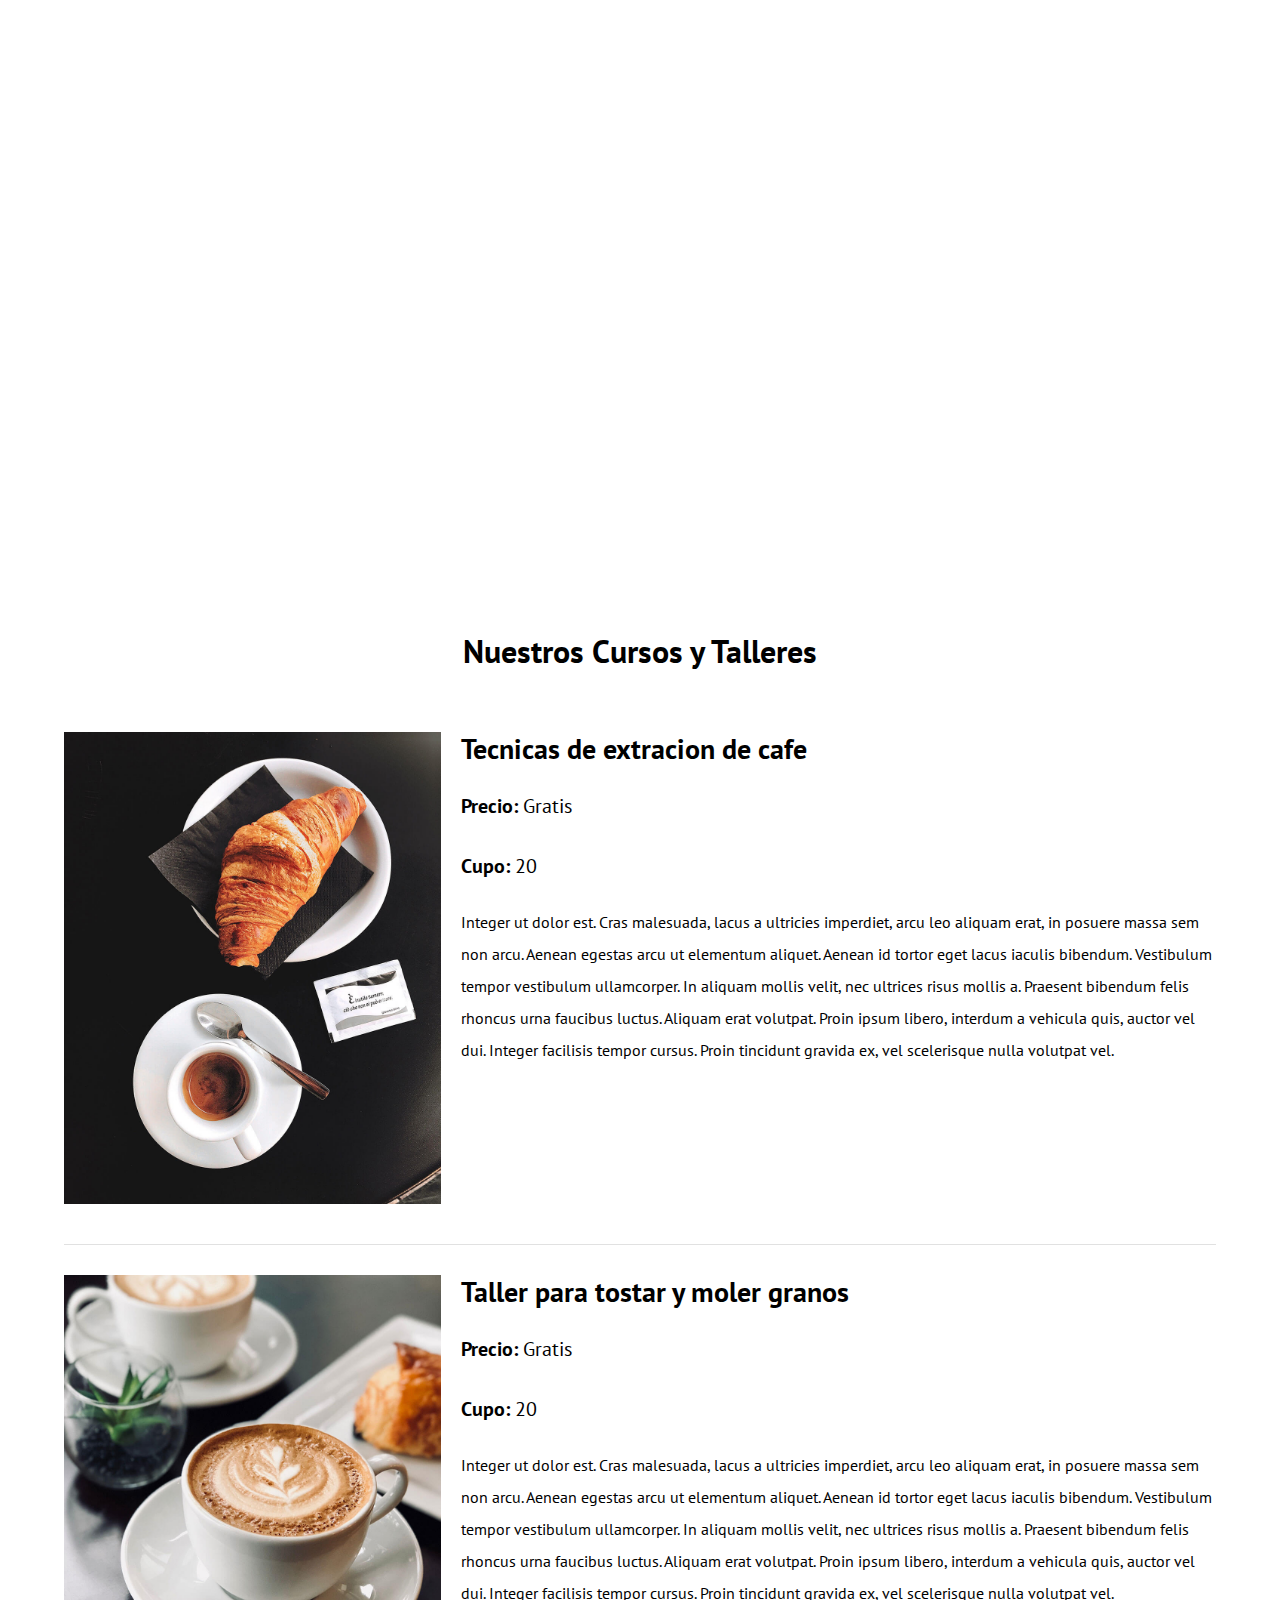
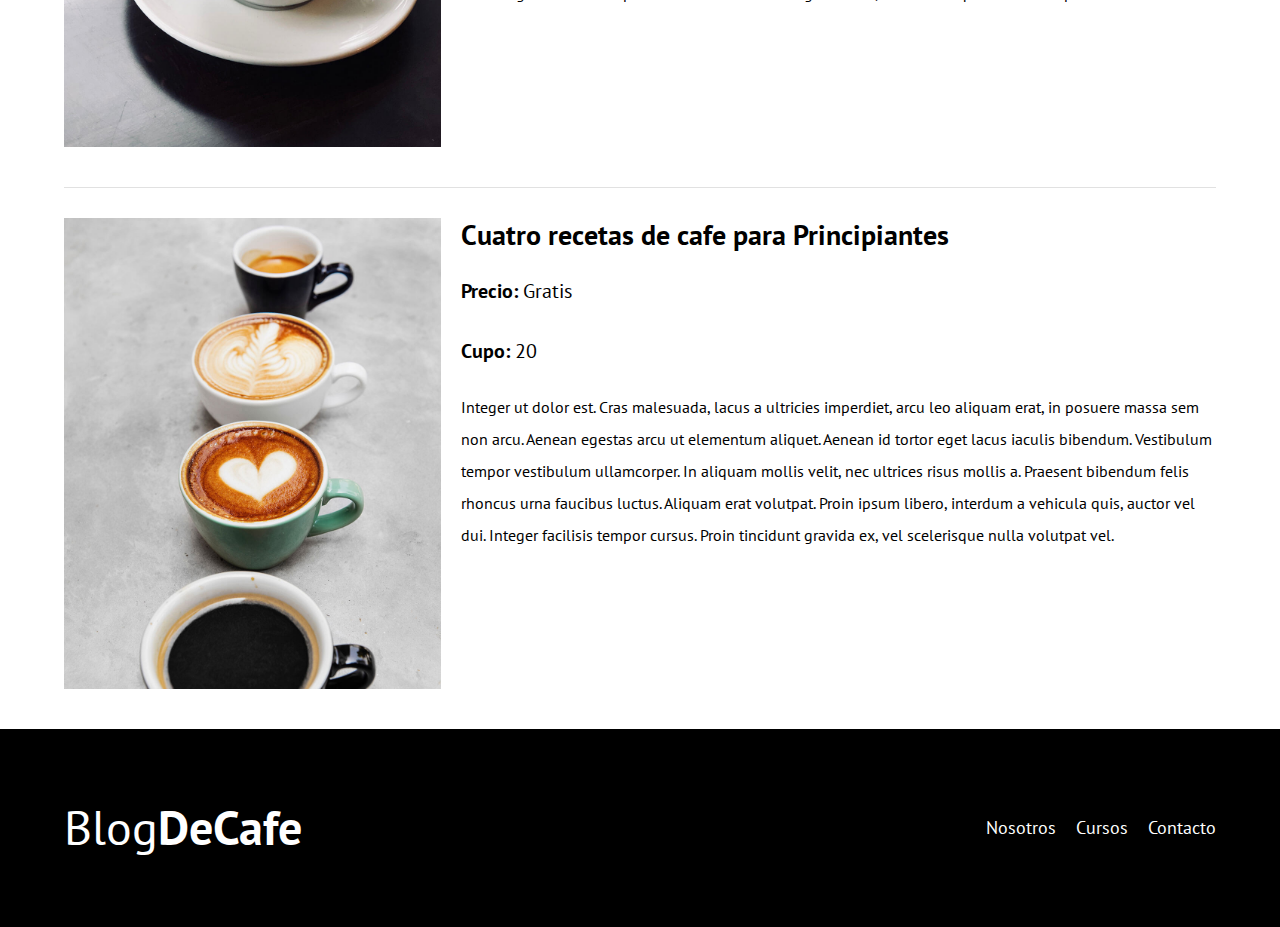
==== cursos.html @ c94d8d21 "Blog cafe Udemy" ====
<!DOCTYPE html>
<html lang="en">
<head>
    <meta charset="UTF-8">
    <meta http-equiv="X-UA-Compatible" content="IE=edge">
    <meta name="viewport" content="width=device-width, initial-scale=1.0">
    <title>Document</title>

    <link rel="preconnect" href="https://fonts.googleapis.com">
    <link rel="preconnect" href="https://fonts.gstatic.com" crossorigin>
    <link href="https://fonts.googleapis.com/css2?family=Open+Sans&family=PT+Sans:wght@400;700&display=swap" rel="stylesheet">
    
    <link rel="stylesheet" href="css/normalize.css">
    <link rel="stylesheet" href="css/style.css">

</head>
<body>
    <header class="header">

        <div class="container">
            <div class="bar center-text">
                <a href="index.html" class="logo">
                    <h1 class="logo__name no-margin">Blog<span class="logo__bold">DeCafe</span></h1>
                </a>

                <nav class="nav">
                    <a href="nosotros.html" class="nav__link">Nosotros</a>
                    <a href="cursos.html" class="nav__link">Cursos</a>
                    <a href="contacto.html" class="nav__link">Contacto</a>
                </nav>
            </div>
        </div>
        
        <div class="header__text">
            <h2 class="no-margin"> Blog de cafe con consejos y cursos</h2>
            <p class="no-margin center-text">Aprende de los expertos con las mejores recetas y consejos</p>
        </div>
    </header>

    <main class="container">
        <h3 class="center-text">Nuestros Cursos y Talleres</h3>

        <div class="courses">
            <div class="courses__img">
                <img src="img/curso1.jpg" alt="imagen curso">
            </div>
            <div class="courses__content">
                <h4 class="no-margin">Tecnicas de extracion de cafe</h4>
                <p class="courses__label">Precio: <span class="courses__info">Gratis</span></p>
                <p class="courses__label">Cupo: <span class="courses__info">20</span></p>
                <p class="courses__description">
                    Integer ut dolor est. Cras malesuada, lacus a ultricies imperdiet, arcu leo aliquam erat, in posuere massa sem non arcu. Aenean egestas arcu ut elementum aliquet. Aenean id tortor eget lacus iaculis bibendum. Vestibulum tempor vestibulum ullamcorper. In aliquam mollis velit, nec ultrices risus mollis a. Praesent bibendum felis rhoncus urna faucibus luctus. Aliquam erat volutpat. Proin ipsum libero, interdum a vehicula quis, auctor vel dui. Integer facilisis tempor cursus. Proin tincidunt gravida ex, vel scelerisque nulla volutpat vel.
                </p>
            </div>
        </div> <!-- Curso 1 Cierre-->
        <div class="courses">
            <div class="courses__img">
                <img src="img/curso2.jpg" alt="imagen curso">
            </div>
            <div class="courses__content">
                <h4 class="no-margin">Taller para tostar y moler granos</h4>
                <p class="courses__label">Precio: <span class="courses__info">Gratis</span></p>
                <p class="courses__label">Cupo: <span class="courses__info">20</span></p>
                <p class="courses__description">
                    Integer ut dolor est. Cras malesuada, lacus a ultricies imperdiet, arcu leo aliquam erat, in posuere massa sem non arcu. Aenean egestas arcu ut elementum aliquet. Aenean id tortor eget lacus iaculis bibendum. Vestibulum tempor vestibulum ullamcorper. In aliquam mollis velit, nec ultrices risus mollis a. Praesent bibendum felis rhoncus urna faucibus luctus. Aliquam erat volutpat. Proin ipsum libero, interdum a vehicula quis, auctor vel dui. Integer facilisis tempor cursus. Proin tincidunt gravida ex, vel scelerisque nulla volutpat vel.
                </p>
            </div>
        </div> <!-- Curso 2 Cierre-->
        <div class="courses">
            <div class="courses__img">
                <img src="img/curso3.jpg" alt="imagen curso">
            </div>
            <div class="courses__content">
                <h4 class="no-margin">Cuatro recetas de cafe para Principiantes</h4>
                <p class="courses__label">Precio: <span class="courses__info">Gratis</span></p>
                <p class="courses__label">Cupo: <span class="courses__info">20</span></p>
                <p class="courses__description">
                    Integer ut dolor est. Cras malesuada, lacus a ultricies imperdiet, arcu leo aliquam erat, in posuere massa sem non arcu. Aenean egestas arcu ut elementum aliquet. Aenean id tortor eget lacus iaculis bibendum. Vestibulum tempor vestibulum ullamcorper. In aliquam mollis velit, nec ultrices risus mollis a. Praesent bibendum felis rhoncus urna faucibus luctus. Aliquam erat volutpat. Proin ipsum libero, interdum a vehicula quis, auctor vel dui. Integer facilisis tempor cursus. Proin tincidunt gravida ex, vel scelerisque nulla volutpat vel.
                </p>
            </div>
        </div> <!-- Curso 3 Cierre-->
    </main>

    <footer class="footer">
        <div class="container">
            <div class="bar center-text">
                <a href="index.html" class="logo">
                    <h1 class="logo__name no-margin">Blog<span class="logo__bold">DeCafe</span></h1>
                </a>

                <nav class="nav">
                    <a href="nosotros.html" class="nav__link">Nosotros</a>
                    <a href="cursos.html" class="nav__link">Cursos</a>
                    <a href="contacto.html" class="nav__link">Contacto</a>
                </nav>
            </div>
        </div>
    </footer>
</body>
</html>
---- css/style.css ----
/* Globals */
:root{
    --HeadingFont: 'PT Sans', sans-serif;
    --ParagraphFont: 'PT Sans', sans-serif;

    --primario: #784d3c;
    --gray:#e1e1e1;
    --white: #fff;
    --black: #000;
}

html{
    box-sizing: border-box;
    font-size: 62.5%; /* 1rem = 10px */
}
*, *:before, *:after{
    /* Heredar del elemento padre que es el html */
    box-sizing: inherit;
}
body{
    font-family: var(--ParagraphFont);
    font-size: 1.6rem;
    line-height: 2;
}
.container{
    max-width: 120rem;
    width: 90%;
    width: min(90%, 120rem);
    margin: 0 auto;
}
a{
    text-decoration: none;
}
h1,h2,h3,h4{
    font-family: var(--HeadingFont);
    line-height: 1.2;
}
h1{font-size: 4.8rem;}
h2{font-size: 4rem;}
h3{font-size: 3.2rem;}
h4{font-size: 2.8rem;}
img{max-width: 100%;}

/* Utilities */
.no-margin{margin: 0;}
.no-padding{padding: 0;}
.center-text{text-align: center;}

/* Header */
.webp .header{
    background-image: url(../img/banner.webp);
}
.no-webp .header{
    background-image: url(../img/banner.jpg);
}
.header{
    height: 60rem;
    background-size: cover;
    background-repeat: no-repeat;

    /* Centrar horital y ventical puedes poner % */
    background-position: center center;
}

.header__text{
    text-align: center;
    color: var(--white);
}
@media (min-width: 768px){
    .header__text{
        margin-top: 10rem;
    }
}

/* Navbar */
@media (min-width: 768px){
    .bar{
        display: flex;
        /* Alinear horizontalmente */
        justify-content: space-between;
        /* Alinear verticalmente */
        align-items: center;
        padding: 4rem 0;
    }
}

.logo{
    color: var(--white);

}
.logo__name{
    font-weight: 400;
}
.logo__bold{
    font-weight: 700;
}

@media (min-width: 768px){
    .nav{
        display: flex;
        gap: 0 2rem;
    }
}
.nav__link{
    display: block;
    font-size: 1.8rem;
    color: var(--white);
}

/* Main container */
@media (min-width: 768px){
    .main-content{
        display: grid;
        grid-template-columns: 2fr 1fr;
        column-gap: 4rem;
    }
}

/* Entry */
.entry{
    border-bottom: 0.1rem solid var(--gray);
    margin-bottom: 2rem;
}
.entry:last-child{
    border-bottom: none;
    margin-bottom: 0;
}

/* Buttons */
.button{
    display: block;
    font-family: var(--HeadingFont);
    color: var(--white);
    text-align: center;
    font-size: 1.8rem;
    text-transform: uppercase;
    font-weight: 700;
    margin-bottom: 2rem;
    padding: 1rem 3rem;
    border: none;
}
/* Inline genera un displey donde solo usa el espacio
necesita. si usamos inline-block la diferencia es que
nos permite usar margin y with */
@media (min-width: 768px){
    .button{
        display: inline-block;
    }
}
.button--primary{
    background-color: var(--black);
}
.button--secundary{
    background-color: var(--primario);
}
.button:hover{
    cursor: pointer;
}

/* Courses */
.course{
    list-style: none;
}
.course__item{
    border-bottom: 1px solid var(--gray);
    margin-bottom: 2rem;
}
.course__item:last-of-type{
    border: none;
    margin-bottom: 0;
}
.course__label,
.courses__label{
    font-family: var(--HeadingFont);
    font-weight: 700;
}
.course__info,
.courses__info{
    font-weight: 400;
}

.course__info,
.course__label,
.courses__info,
.courses__label{
    font-size: 2rem;
}


/* Footer */
.footer{
    background-color: var(--black);
    padding: 3rem 0;
}

/* Nosotros */
@media (min-width: 768px){
    .nosotros{
        display: grid;
        grid-template-columns: repeat(2, 1fr);
        column-gap: 2rem;
    }
}

/* Cursos */
.courses{
    padding: 3rem 0;
    border-bottom: 1px solid var(--gray);
}
.courses:last-of-type{
    border-bottom: none;
}
@media (min-width: 768px){
    .courses{
        display: grid;
        grid-template-columns: 1fr 2fr;
        gap: 0 2rem;
    }
}

/* Contacto */
.contact-bg{
    background-image: url(../img/contacto.jpg);
    height: 40rem;
    background-size: cover;
    background-repeat: no-repeat;
}

.form{
    background-color: var(--white);
    margin: -5rem auto 0 auto;
    width: 95%;
    padding: 5rem;
}
.input{
    display: flex;
    margin-bottom: 2rem;
    /* gap: 0 2rem; */
}
/* No tendra factor de crecimiento pero abarcara siempre 9rem */
.input__label{
    flex: 0 0 9rem;
    text-align: right;
    /* Puedo usar padding o el gap en el flex */
    padding-right: 2rem;
}
/* Como label no tiene factor de crecimiento y a field le asignamos 1
abarcara todo el espacio restante sin tocar los 9rem */
.input__field{
    flex: 1;
    border: 1px solid var(--gray);
}
.input__field--textarea{
    height: 20rem;
}

@media (max-width: 768px){
    .input{
        flex-direction: column;
    }
    .input__label{
        text-align: left;
        flex: 0 0 0;
    }
}
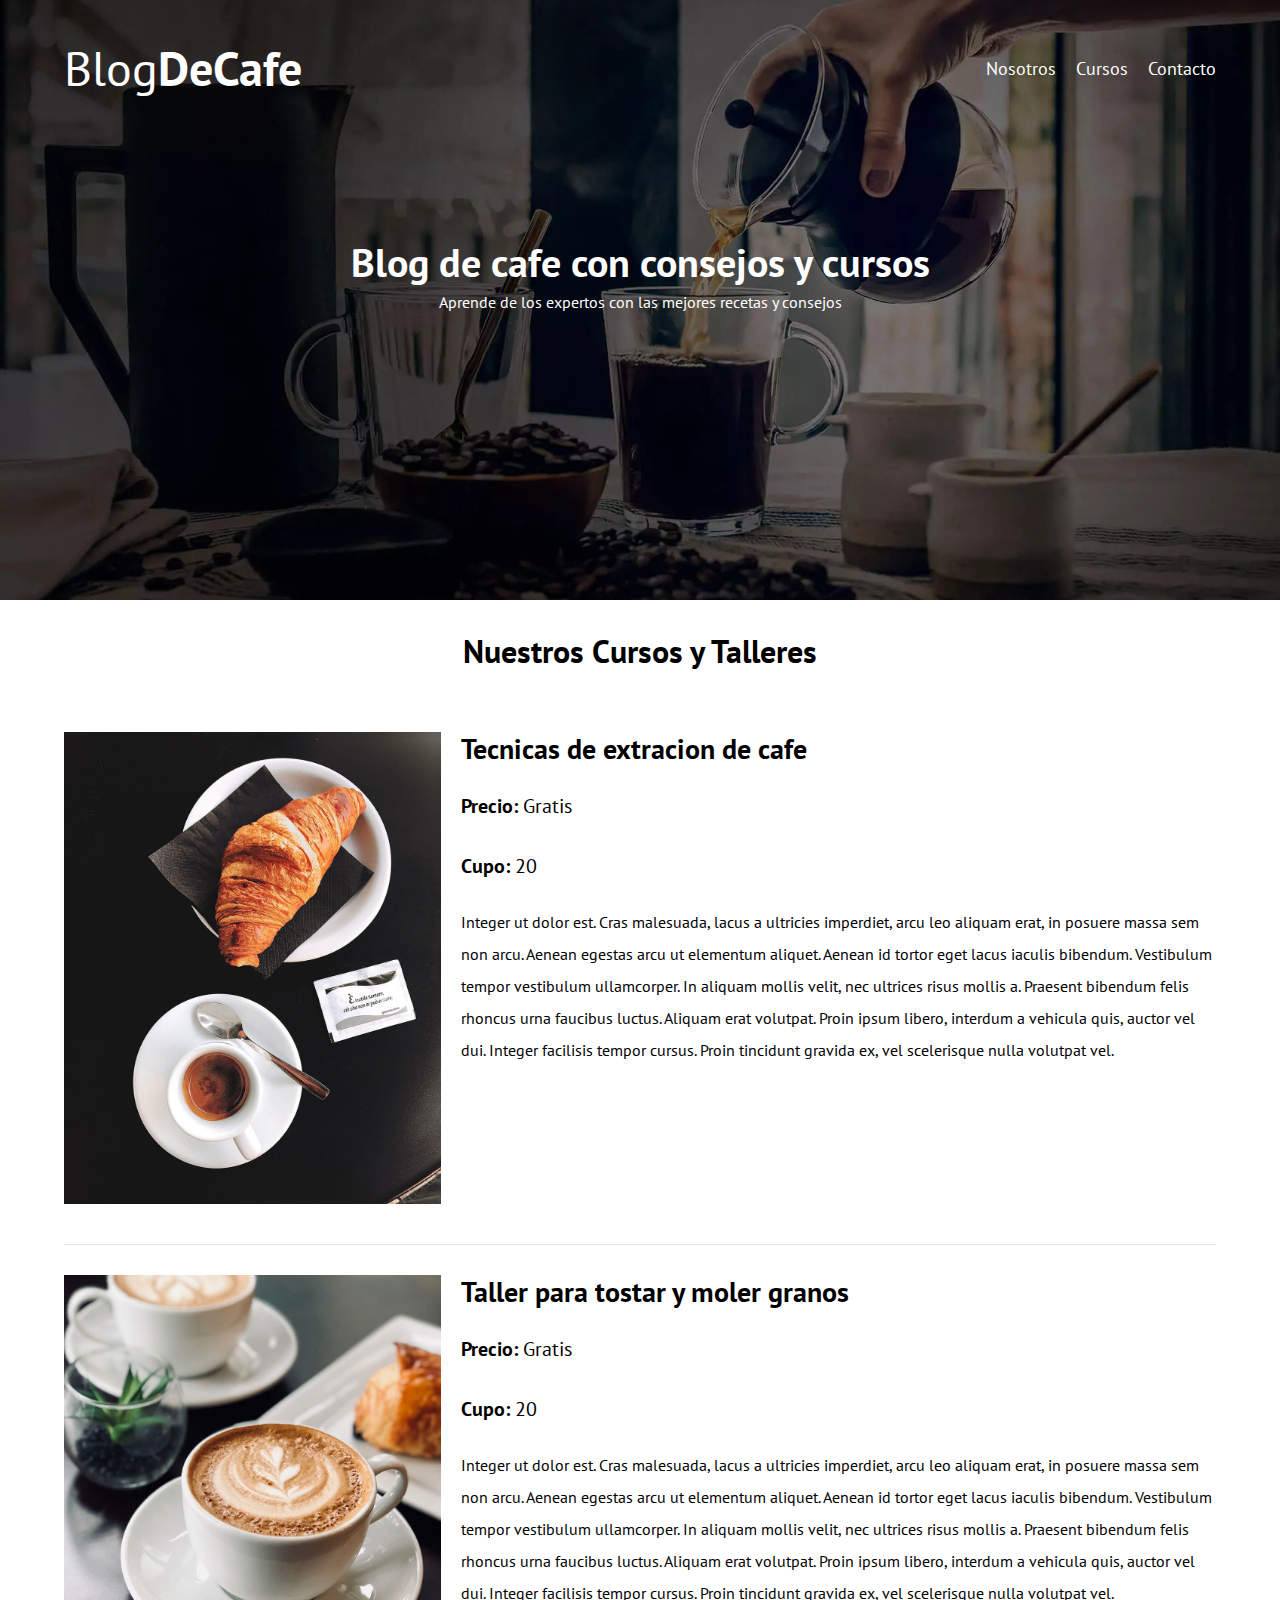
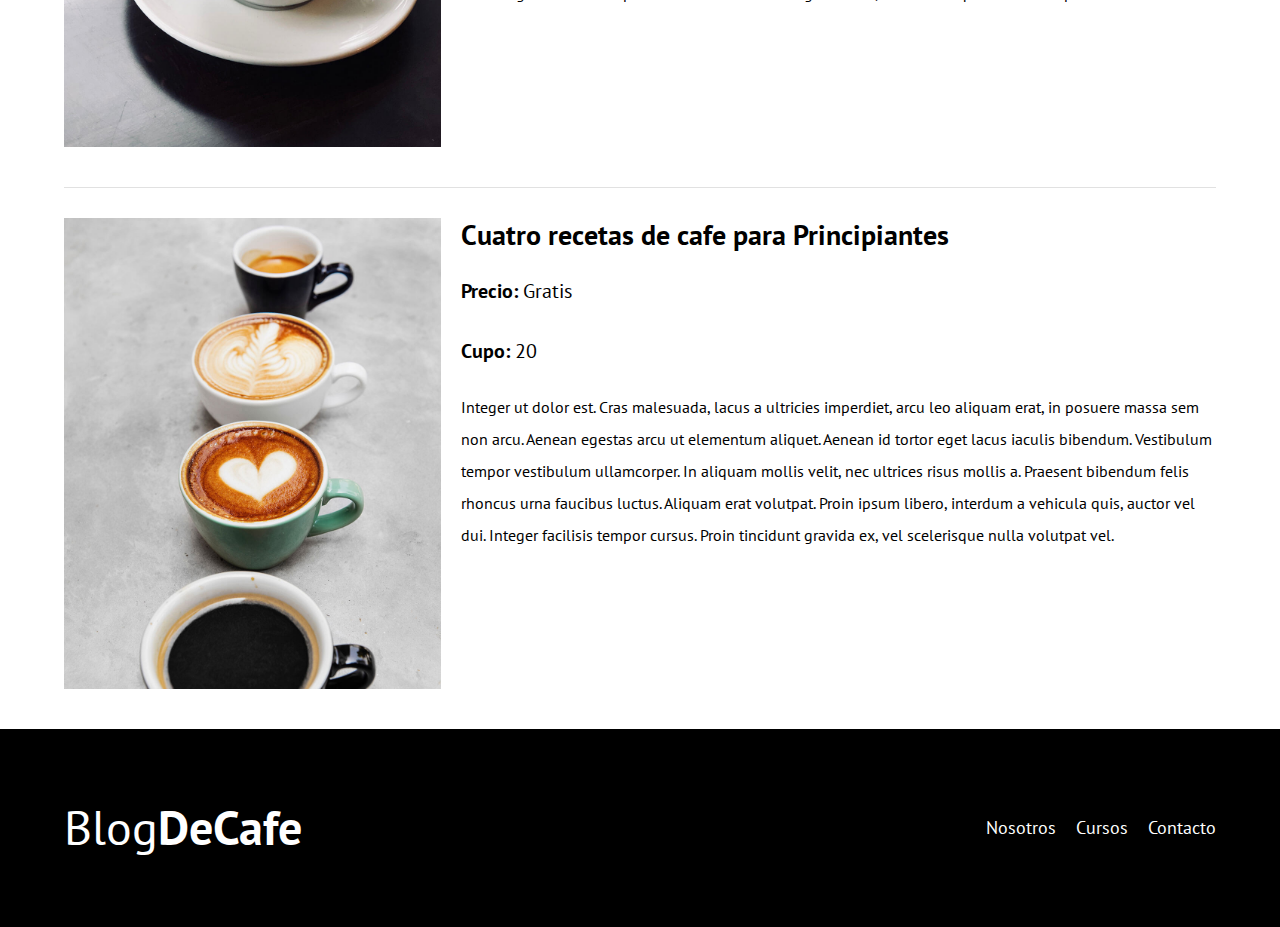
==== commit 9904c72b: "Error: Script js en cada archivo" ====
--- a/cursos.html
+++ b/cursos.html
@@ -96,5 +96,6 @@
             </div>
         </div>
     </footer>
+    <script src="js/modernizr.js"></script>
 </body>
 </html>